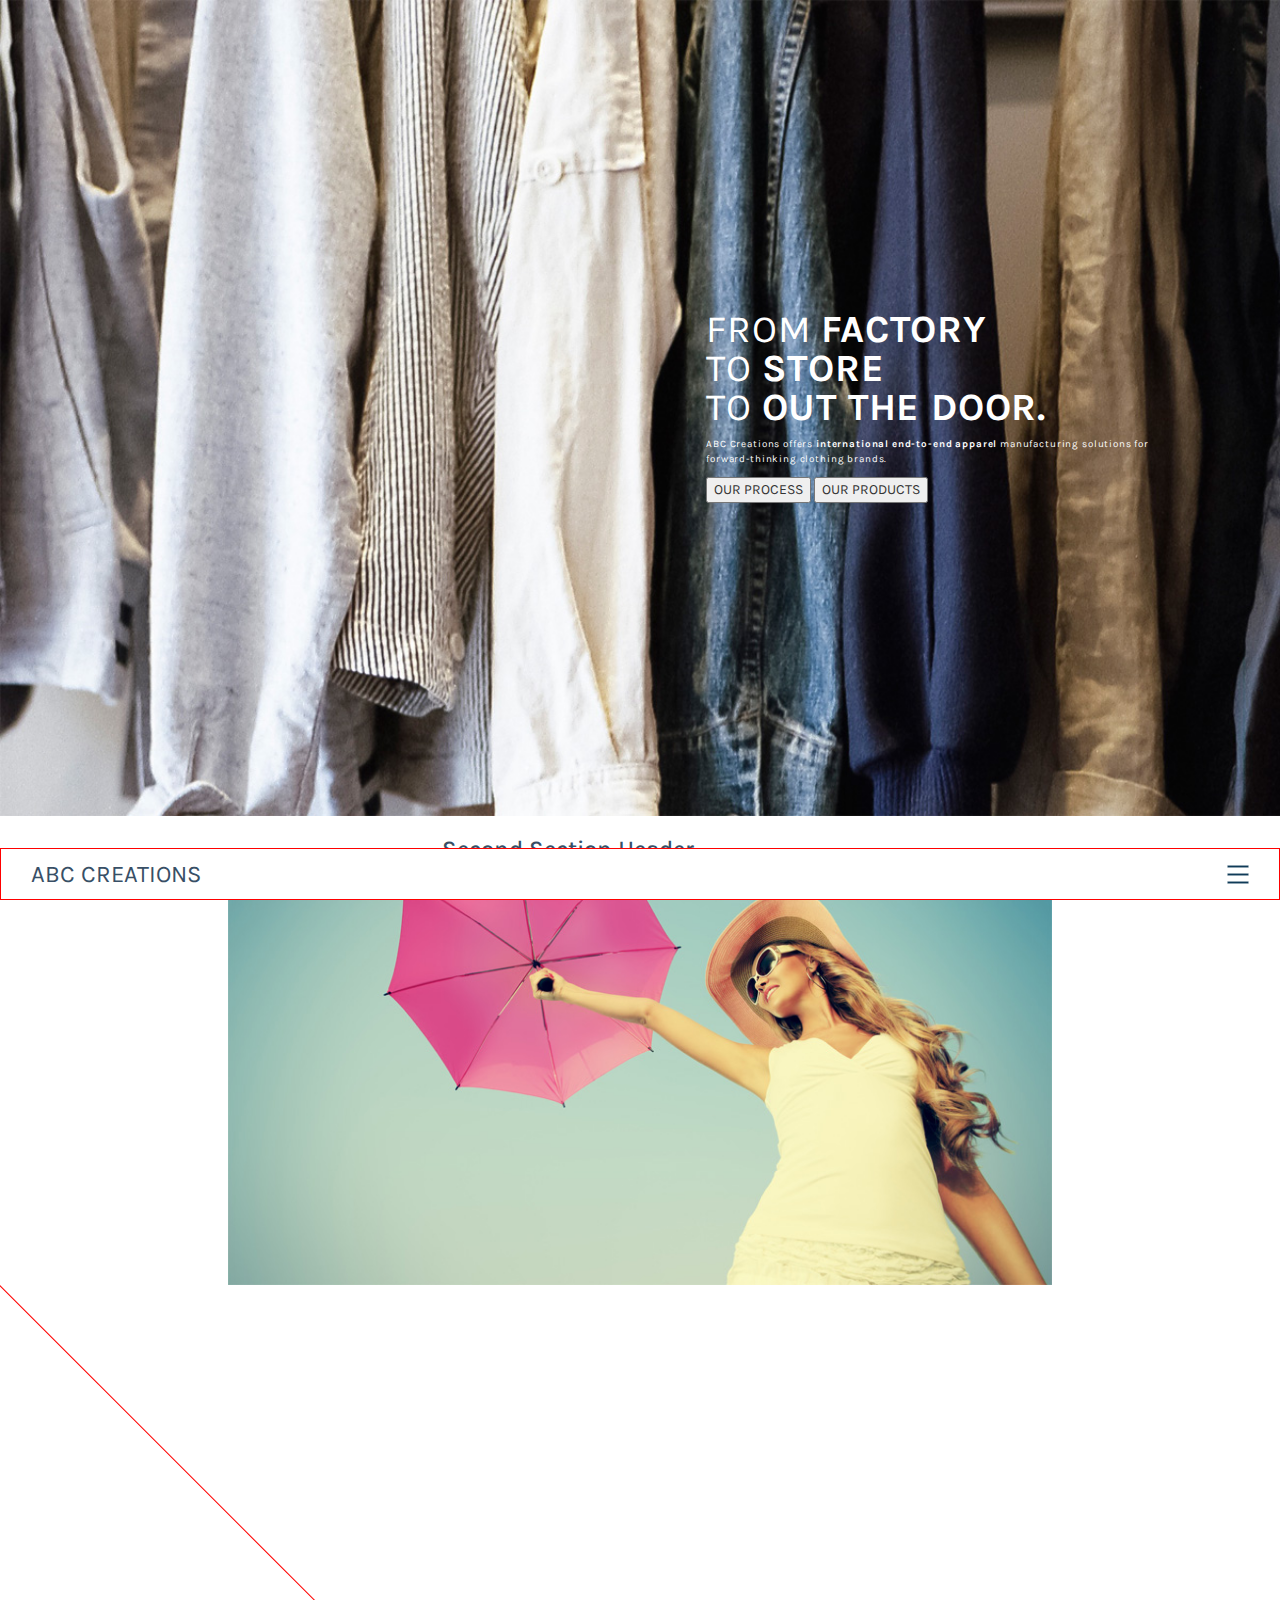
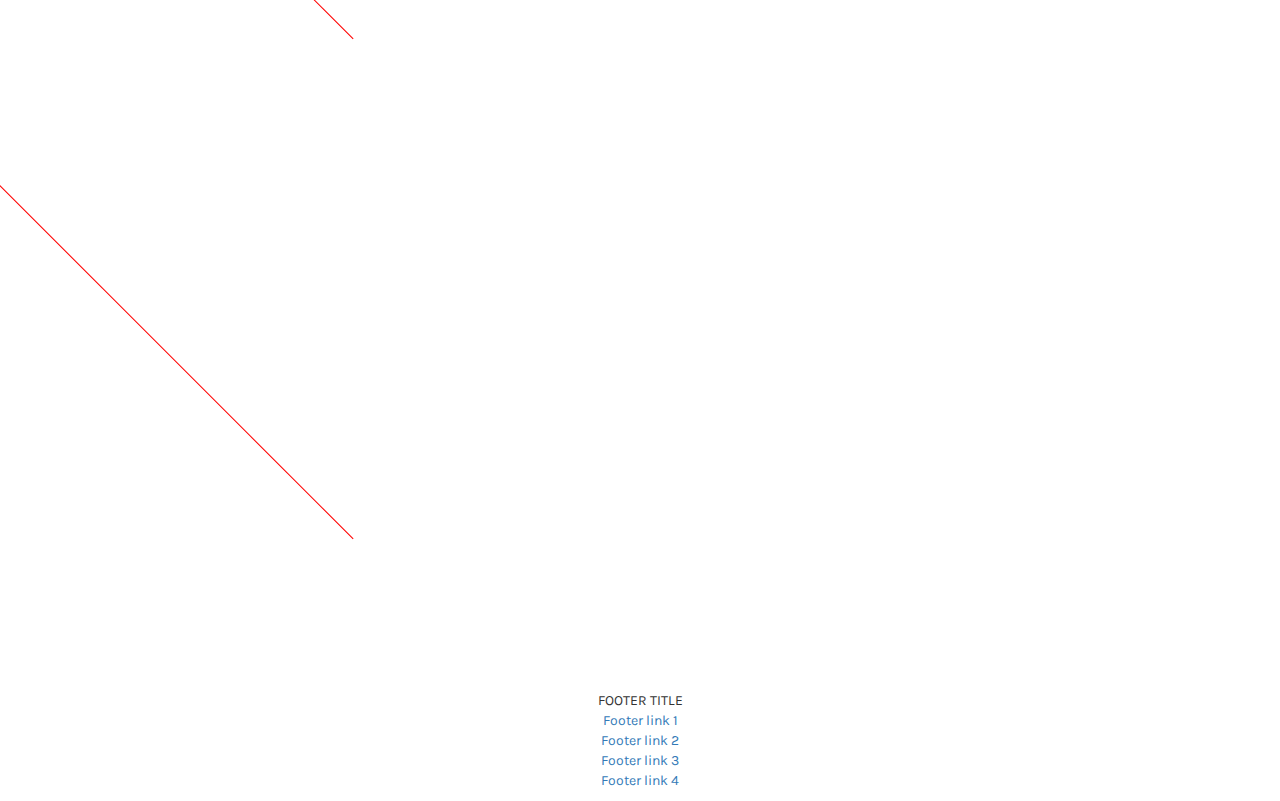
==== index.html @ 1b8055ee "add footer links" ====
<!DOCTYPE html>
<html lang="en">
<head>
  <meta charset="UTF-8">
  <title>ABC CREATIONS</title>
      <!-- Bootstrap -->
    <link href="css/bootstrap.min.css" rel="stylesheet">
    <link href="css/app.css" rel="stylesheet">
  </head>
  <body>


  <div class='container-fluid'>
    <div class='row'>
      <div class='col-sm-12 no-padding'>
        <img style='width: 100%; height: auto;' src="images/image1.jpg">
      </div>
      <div id ='textbox' class='col-sm-3 col-sm-offset-6'>
        <h1>FROM <span class='bold'>FACTORY</span></h1>
        <h1>TO <strong>STORE</strong></h1>
        <h1>TO <b>OUT THE DOOR.</b></h1>
        <p id='subhead'>ABC Creations offers <b>international end-to-end apparel</b>
          manufacturing solutions for forward-thinking clothing brands.</p>
        <button type='button'>OUR PROCESS</button>
        <button type='button'>OUR PRODUCTS</button>
      </div>
    </div>
      <div class='row'>
        <div class='col-sm-4 col-sm-offset-4'>
          <h2>Second Section Header</h2>
        </div>
      </div>
      <div class='row'>
        <div style='max-width: 100%;' class='col-sm-8 col-sm-offset-2'>
          <img style='max-width: 100%;' src="images/image2.jpg">
        </div>
      </div>
  </div>

  <div class='bottom_nav'>
    <div class='container-fluid'>
      <a class='navbar-brand nav logotype' href='#'>ABC CREATIONS</a>
      <ul class='nav navbar-nav' id='menu'>
        <li><img src='images/nav_icon.png'></li>
      </ul>
    </div>
  </div>


  <div class='line_box_background'>
  </div>

  <div class='line_box_background' style='display:inline-block;'>
  </div>

  <div class='container-fluid'>
    <div class='row'>
      <footer>
        <ul class='list-unstyled'>
          <lh>FOOTER TITLE</lh>
          <li><a href='#'>Footer link 1</a></li>
          <li><a href='#'>Footer link 2</a></li>
          <li><a href='#'>Footer link 3</a></li>
          <li><a href='#'>Footer link 4</a></li>
        </ul>
      </footer>
    </div>
  </div>

<!--   <div class='row' id='first_row'>
    <div class='col-lg-12'>
      <div id='gradient'>
        <div id='image_burn'>
          <div id='main_image'>
            <img src="images/image1.jpg">
          </div>
        </div>
      </div>
    </div>
  </div> -->



    <!-- <div id='headline_box'><h1>FROM</h1></div> -->


    <script src="https://ajax.googleapis.com/ajax/libs/jquery/1.12.4/jquery.min.js"></script>
    <script src="js/bootstrap.min.js"></script>
</body>
</html>
---- css/app.css ----
@import 'https://fonts.googleapis.com/css?family=Karla';

html {
  min-height: 100%;
}

body {
  min-height: 100%;
  font-family: Karla;
}

h1 {
  font-weight: normal;
  font-size: 2.75em;
  line-height: .5em;
  color: #fff;
  letter-spacing: .8px;
}

h2 {
  font-size: 1.7em;
  color: #384f66;
}

.logotype{
  font-size: 1.7em;
  color: #384f66;
}

p#subhead {
  color: #fff;
  font-size: .7em;
  line-height: 1.5em;
  letter-spacing: .85px;
  padding-top: 10px;
}

.bold {
  font-weight: bold;
}

.no-padding {
  padding-left: 0;
  padding-right: 0;
}

#textbox {
  position: absolute;
  top: 33.3%;
  left: 4%;
  z-index: 1;
  width: 40%;
}

.bottom_nav {
  width: 100%;
  z-index: 1;
  position: fixed;
  bottom: 0px;
  background-color: #fff;
  text-align: center;
  border: solid 1px;
  border-color: red;
}

.top_nav {
  width: 100%;
  z-index: 1;
  position: fixed;
  top: 0px;
  background-color: #fff;
  text-align: center;
}

#menu {
  padding: 15px 15px;
  float: right;
}

/*for diagonal lines:*/

.line_box_background {
  width:  500px;
  height:500px;
  position:relative;
}

.line_box_background:after{
  content:"";
  position:absolute;
  border-top:1px solid red;
  width:500px;
  transform: rotate(45deg);
  transform-origin: 0% 0%;
}

footer {
  text-align: center;
}

footer.li footer.lh {
  display:inline;
}


#image_burn {
  background: rgba(0,0,0,0.5);
  z-index: 2;
}

#gradient {
  display:inline-block;
  background: -webkit-linear-gradient(bottom, rgba(24,118,188,1) 40%, rgba(125,185,232,0) 100%);
  background: -moz-linear-gradient(bottom, rgba(24,118,188,1) 40%, rgba(125,185,232,0) 100%);
  background: -o-linear-gradient(bottom, rgba(24,118,188,1) 40%, rgba(125,185,232,0) 100%);
  background: -ms-linear-gradient(bottom, rgba(24,118,188,1) 40%, rgba(125,185,232,0) 100%);
  background: linear-gradient(to top, rgba(24,118,188,1) 40%, rgba(125,185,232,0) 100%);
  z-index: 1;
  height: auto;
}

.col-lg-12{
  width: 100%;
  height: 100%;
  background:url('../images/image1.jpg') center center no-repeat;
}

#main_image{
  width: 100%;
  height: auto;
  position: relative;
  display: block;
  z-index: -1;
}

#headline_box{
  z-index: 1;
}

/*#gradient {
  display:inline-block;

  position:relative;
  z-index:-1;
  display:block;
  height:auto; width:100%;
}*/
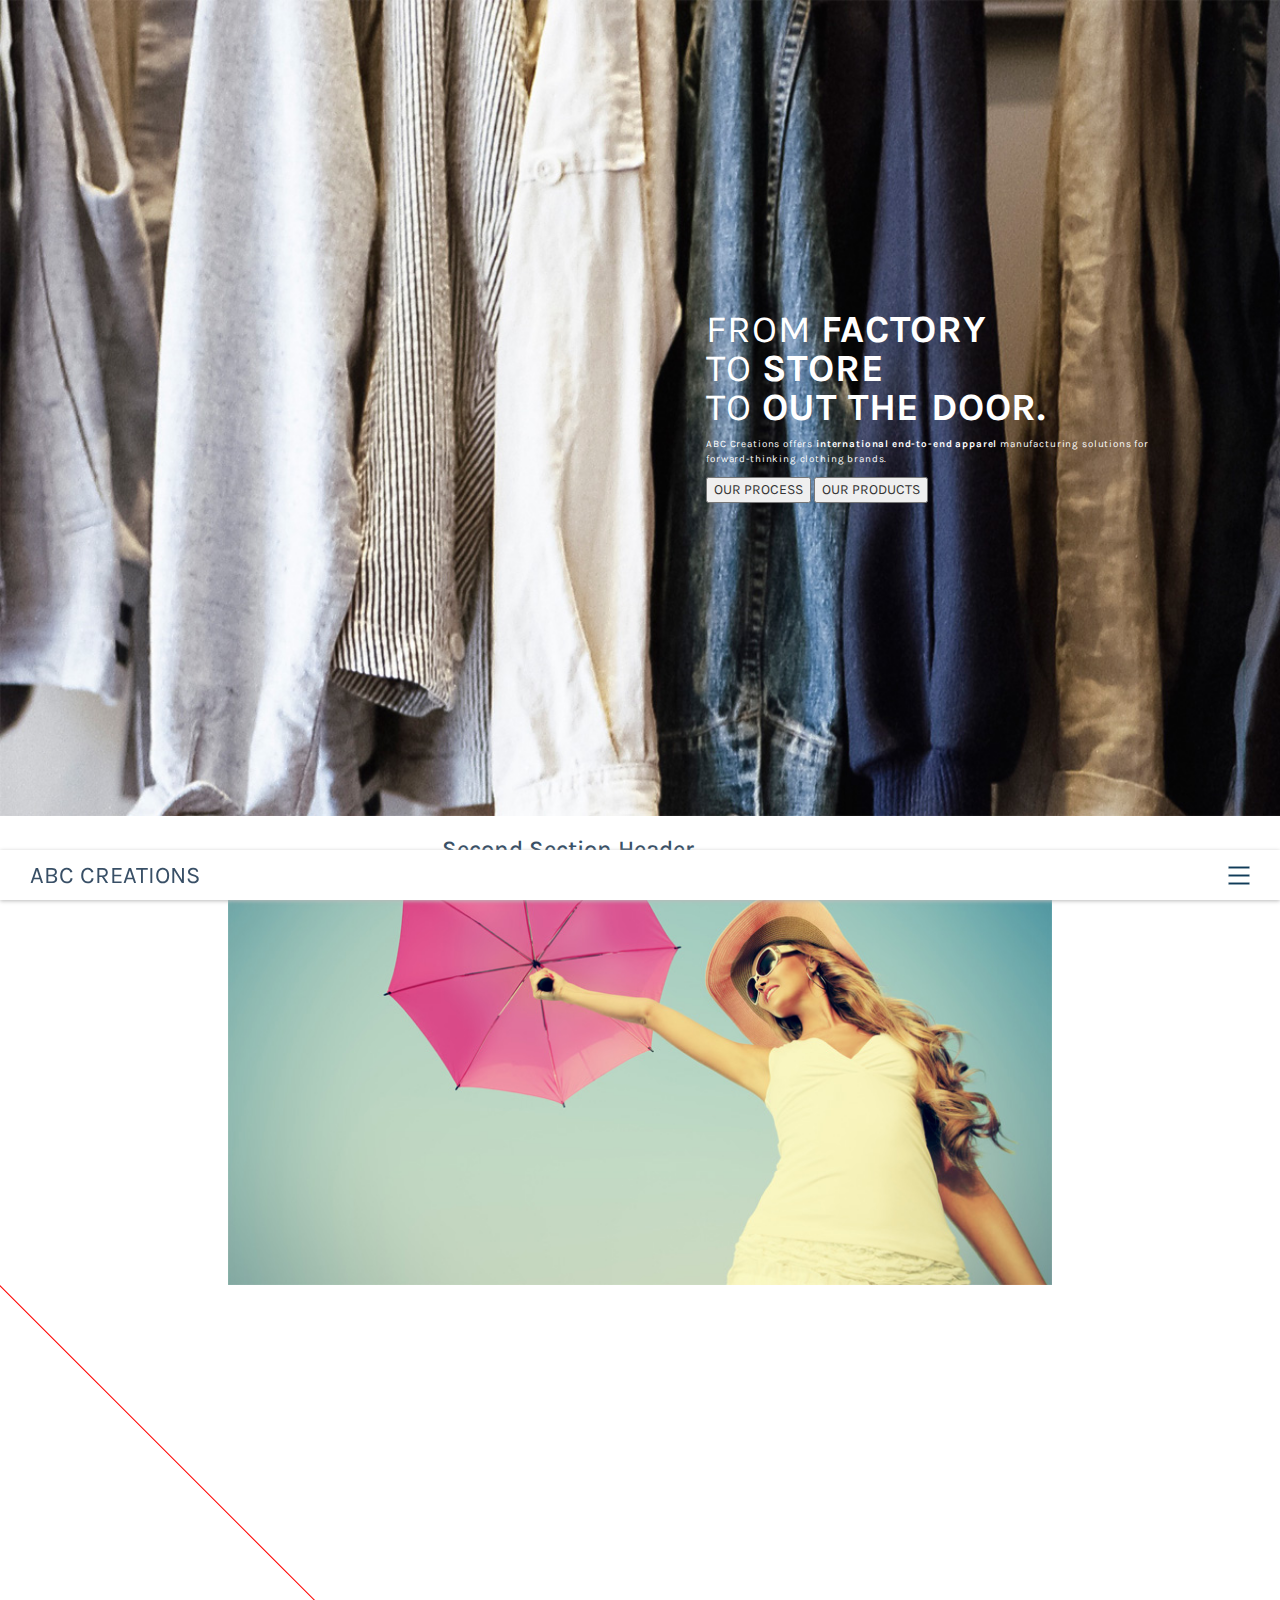
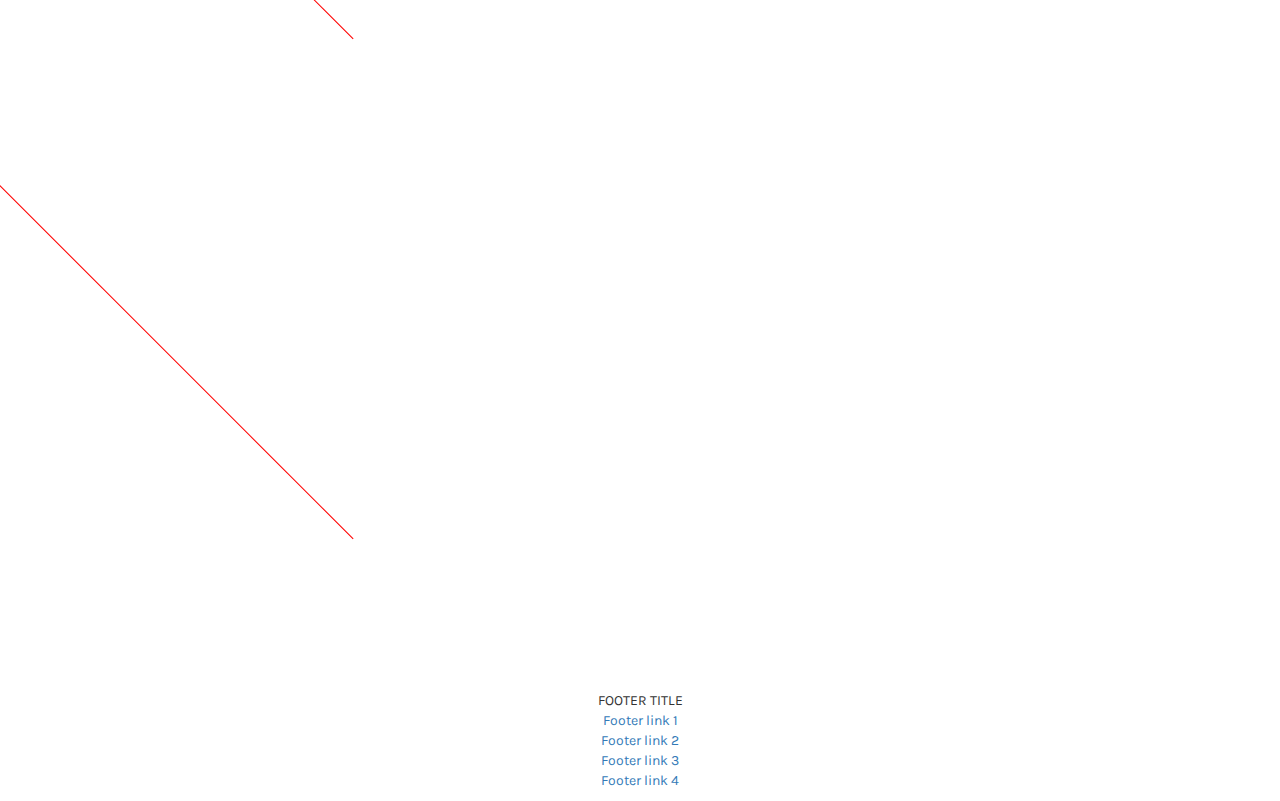
==== commit e4887924: "add dropshadow and positional behavior to nav bar" ====
--- a/index.html
+++ b/index.html
@@ -5,7 +5,7 @@
   <title>ABC CREATIONS</title>
       <!-- Bootstrap -->
     <link href="css/bootstrap.min.css" rel="stylesheet">
-    <link href="css/app.css" rel="stylesheet">
+    <link href="css/main.css" rel="stylesheet">
   </head>
   <body>
 
@@ -37,7 +37,7 @@
       </div>
   </div>
 
-  <div class='bottom_nav'>
+  <div id='nav_container' class='bottom_nav'>
     <div class='container-fluid'>
       <a class='navbar-brand nav logotype' href='#'>ABC CREATIONS</a>
       <ul class='nav navbar-nav' id='menu'>
@@ -86,5 +86,6 @@
 
     <script src="https://ajax.googleapis.com/ajax/libs/jquery/1.12.4/jquery.min.js"></script>
     <script src="js/bootstrap.min.js"></script>
+    <script src="js/main.js"></script>
 </body>
 </html>--- a/css/main.css
+++ b/css/main.css
@@ -0,0 +1,147 @@
+@import 'https://fonts.googleapis.com/css?family=Karla';
+
+html {
+  min-height: 100%;
+}
+
+body {
+  min-height: 100%;
+  font-family: Karla;
+}
+
+h1 {
+  font-weight: normal;
+  font-size: 2.75em;
+  line-height: .5em;
+  color: #fff;
+  letter-spacing: .8px;
+}
+
+h2 {
+  font-size: 1.7em;
+  color: #384f66;
+}
+
+.logotype{
+  font-size: 1.7em;
+  color: #384f66;
+}
+
+p#subhead {
+  color: #fff;
+  font-size: .7em;
+  line-height: 1.5em;
+  letter-spacing: .85px;
+  padding-top: 10px;
+}
+
+.bold {
+  font-weight: bold;
+}
+
+.no-padding {
+  padding-left: 0;
+  padding-right: 0;
+}
+
+#textbox {
+  position: absolute;
+  top: 33.3%;
+  left: 4%;
+  z-index: 1;
+  width: 40%;
+}
+
+.bottom_nav {
+  width: 100%;
+  z-index: 1;
+  position: fixed;
+  bottom: 0px;
+  background-color: #fff;
+  text-align: center;
+  box-shadow: 0px 1px 4px #BBBBBB;
+}
+
+.top_nav {
+  width: 100%;
+  z-index: 1;
+  position: fixed;
+  top: 0px;
+  background-color: #fff;
+  text-align: center;
+  box-shadow: 0px 1px 4px #BBBBBB;
+}
+
+#menu {
+  padding: 15px 15px;
+  float: right;
+}
+
+/*for diagonal lines:*/
+
+.line_box_background {
+  width:  500px;
+  height:500px;
+  position:relative;
+}
+
+.line_box_background:after{
+  content:"";
+  position:absolute;
+  border-top:1px solid red;
+  width:500px;
+  transform: rotate(45deg);
+  transform-origin: 0% 0%;
+}
+
+footer {
+  text-align: center;
+}
+
+footer.li footer.lh {
+  display:inline;
+}
+
+
+#image_burn {
+  background: rgba(0,0,0,0.5);
+  z-index: 2;
+}
+
+#gradient {
+  display:inline-block;
+  background: -webkit-linear-gradient(bottom, rgba(24,118,188,1) 40%, rgba(125,185,232,0) 100%);
+  background: -moz-linear-gradient(bottom, rgba(24,118,188,1) 40%, rgba(125,185,232,0) 100%);
+  background: -o-linear-gradient(bottom, rgba(24,118,188,1) 40%, rgba(125,185,232,0) 100%);
+  background: -ms-linear-gradient(bottom, rgba(24,118,188,1) 40%, rgba(125,185,232,0) 100%);
+  background: linear-gradient(to top, rgba(24,118,188,1) 40%, rgba(125,185,232,0) 100%);
+  z-index: 1;
+  height: auto;
+}
+
+.col-lg-12{
+  width: 100%;
+  height: 100%;
+  background:url('../images/image1.jpg') center center no-repeat;
+}
+
+#main_image{
+  width: 100%;
+  height: auto;
+  position: relative;
+  display: block;
+  z-index: -1;
+}
+
+#headline_box{
+  z-index: 1;
+}
+
+/*#gradient {
+  display:inline-block;
+
+  position:relative;
+  z-index:-1;
+  display:block;
+  height:auto; width:100%;
+}*/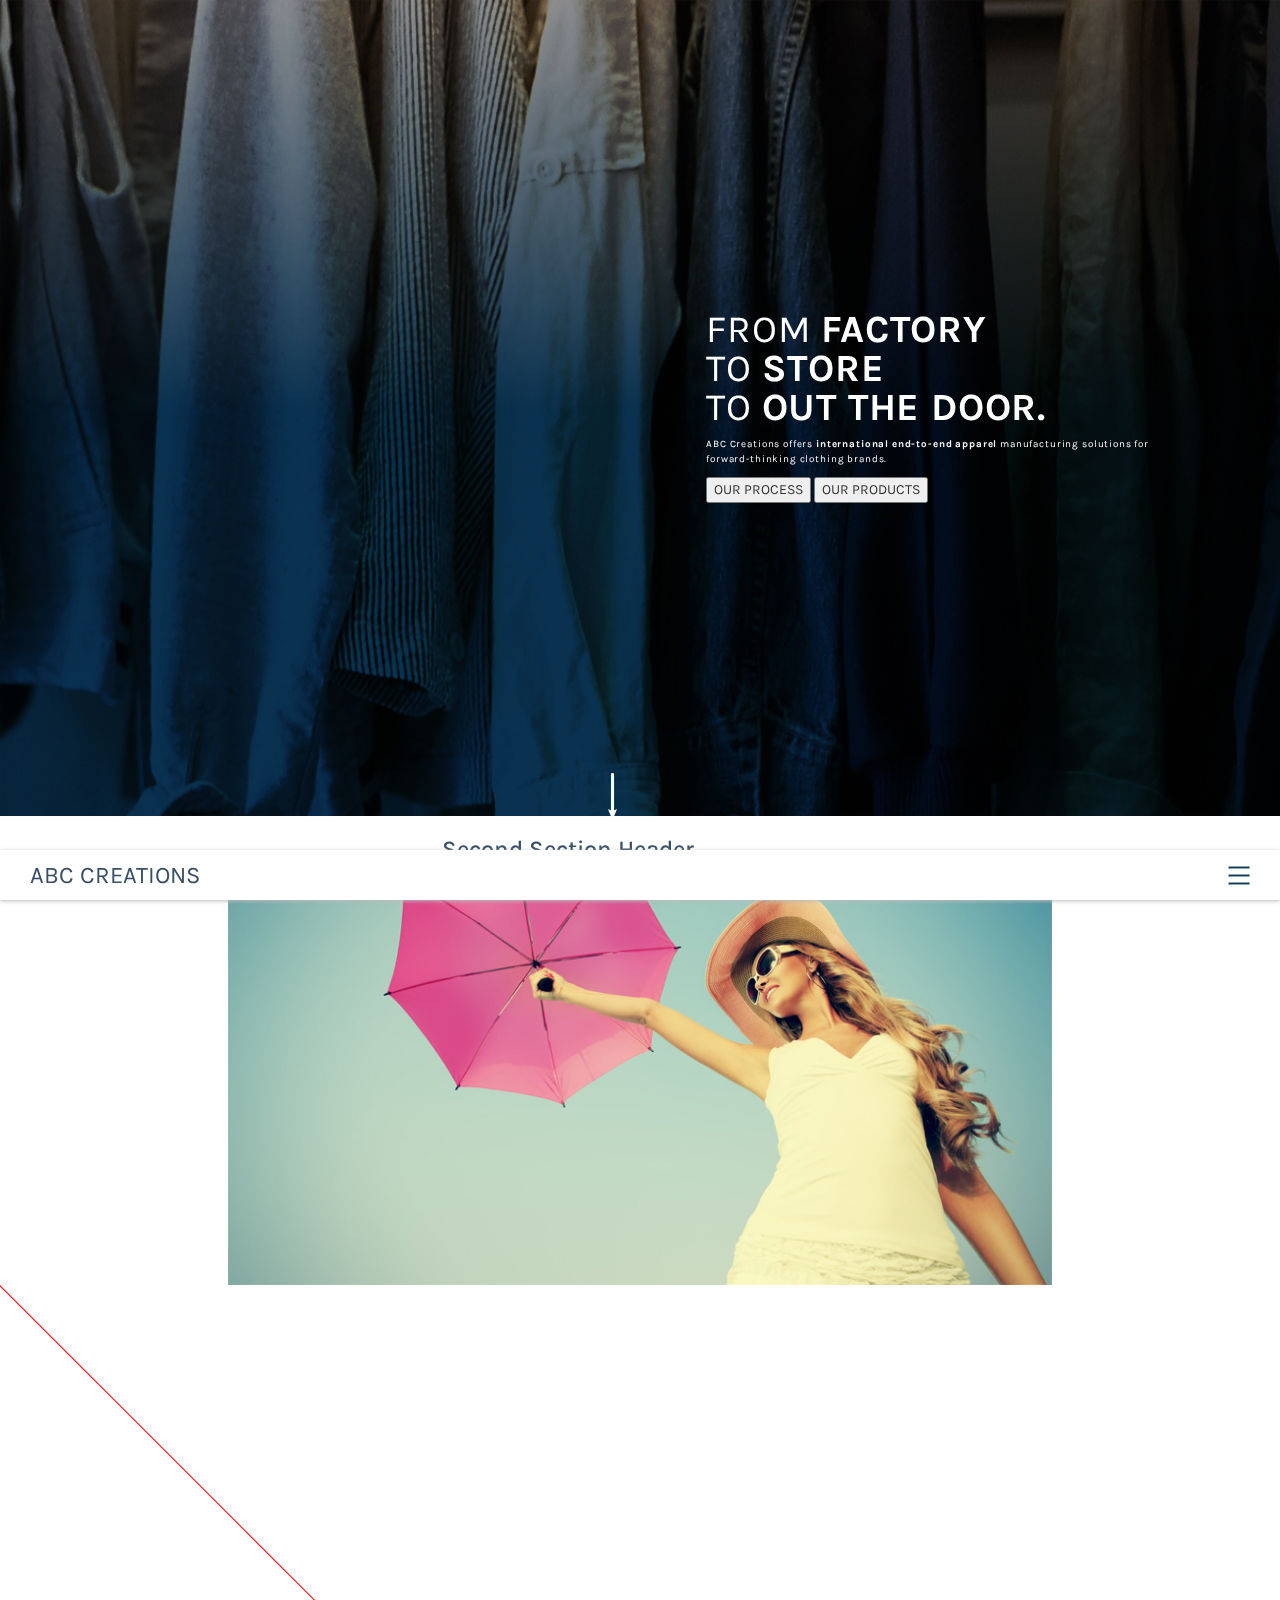
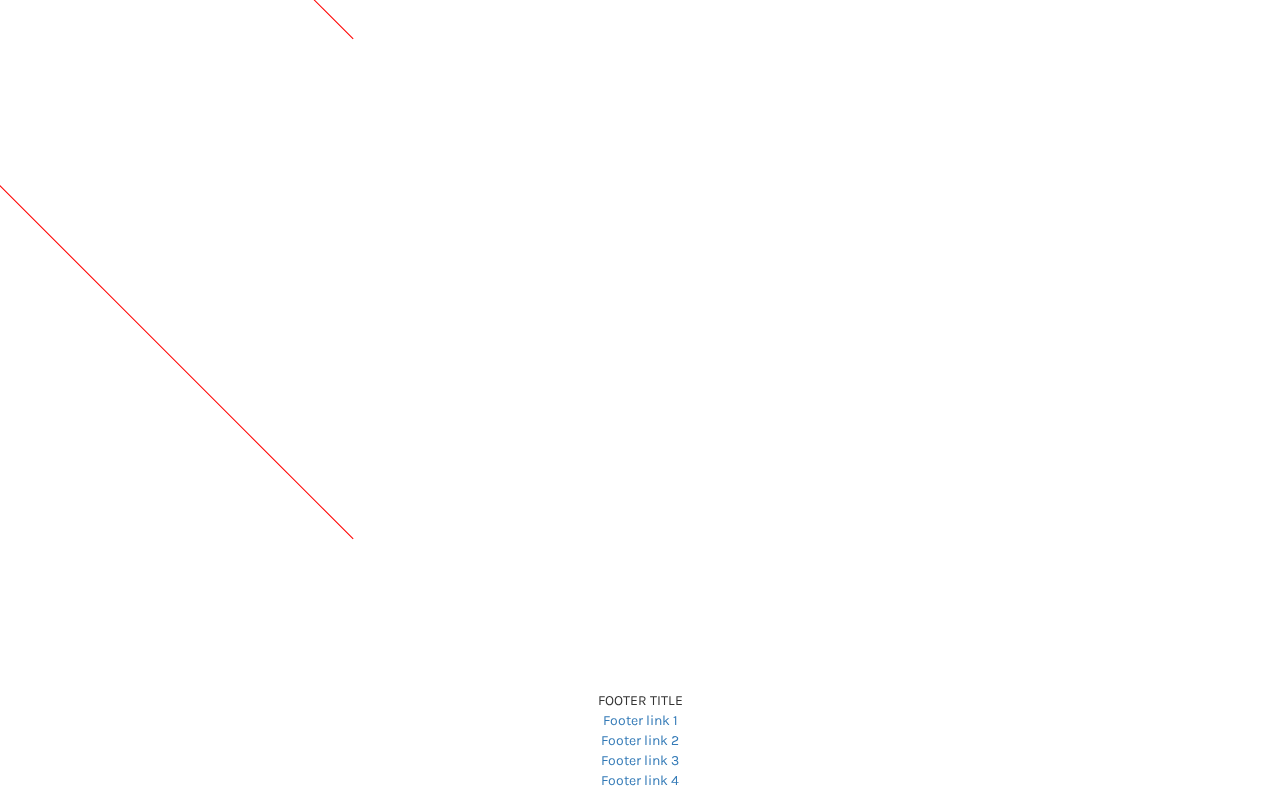
==== commit 8b647d17: "gradient effect on background image" ====
--- a/index.html
+++ b/index.html
@@ -13,6 +13,9 @@
   <div class='container-fluid'>
     <div class='row'>
       <div class='col-sm-12 no-padding'>
+        <div id='gradient'></div>
+        <div style='position: absolute; width: 100%; height: 100%; background-color: black; opacity: .3;'></div>
+        <div style='position: absolute; width: 100%; height: 100%; background-color: black; opacity: .4; mix-blend-mode: overlay'></div>
         <img style='width: 100%; height: auto;' src="images/image1.jpg">
       </div>
       <div id ='textbox' class='col-sm-3 col-sm-offset-6'>
@@ -23,6 +26,9 @@
           manufacturing solutions for forward-thinking clothing brands.</p>
         <button type='button'>OUR PROCESS</button>
         <button type='button'>OUR PRODUCTS</button>
+      </div>
+      <div id ='down_arrow' class='col-sm-1 col-sm-offset-5' style='z-index: 2; position: fixed; left: 60px; bottom:80px;'>
+        <img src='images/arrow.png'>
       </div>
     </div>
       <div class='row'>
@@ -67,23 +73,6 @@
     </div>
   </div>
 
-<!--   <div class='row' id='first_row'>
-    <div class='col-lg-12'>
-      <div id='gradient'>
-        <div id='image_burn'>
-          <div id='main_image'>
-            <img src="images/image1.jpg">
-          </div>
-        </div>
-      </div>
-    </div>
-  </div> -->
-
-
-
-    <!-- <div id='headline_box'><h1>FROM</h1></div> -->
-
-
     <script src="https://ajax.googleapis.com/ajax/libs/jquery/1.12.4/jquery.min.js"></script>
     <script src="js/bootstrap.min.js"></script>
     <script src="js/main.js"></script>
--- a/css/main.css
+++ b/css/main.css
@@ -48,7 +48,7 @@
   position: absolute;
   top: 33.3%;
   left: 4%;
-  z-index: 1;
+  z-index: 2;
   width: 40%;
 }
 
@@ -103,39 +103,20 @@
 }
 
 
-#image_burn {
-  background: rgba(0,0,0,0.5);
-  z-index: 2;
+#gradient {
+  display:inline-block;
+/*  background-image: -webkit-linear-gradient(bottom, rgba(24,118,188,1) 40%, rgba(125,185,232,0) 100%);
+  background-image: -moz-linear-gradient(bottom, rgba(24,118,188,1) 40%, rgba(125,185,232,0) 100%);
+  background-image: -o-linear-gradient(bottom, rgba(24,118,188,1) 40%, rgba(125,185,232,0) 100%);
+  background-image: -ms-linear-gradient(bottom, rgba(24,118,188,1) 40%, rgba(125,185,232,0) 100%);*/
+  background-image: linear-gradient(to top, #11598e 50%, #fff);
+  position: absolute; width: 100%; height: 100%;
+  z-index: 1;
+  mix-blend-mode: multiply;
+  opacity: 1;
 }
 
-#gradient {
-  display:inline-block;
-  background: -webkit-linear-gradient(bottom, rgba(24,118,188,1) 40%, rgba(125,185,232,0) 100%);
-  background: -moz-linear-gradient(bottom, rgba(24,118,188,1) 40%, rgba(125,185,232,0) 100%);
-  background: -o-linear-gradient(bottom, rgba(24,118,188,1) 40%, rgba(125,185,232,0) 100%);
-  background: -ms-linear-gradient(bottom, rgba(24,118,188,1) 40%, rgba(125,185,232,0) 100%);
-  background: linear-gradient(to top, rgba(24,118,188,1) 40%, rgba(125,185,232,0) 100%);
-  z-index: 1;
-  height: auto;
-}
 
-.col-lg-12{
-  width: 100%;
-  height: 100%;
-  background:url('../images/image1.jpg') center center no-repeat;
-}
-
-#main_image{
-  width: 100%;
-  height: auto;
-  position: relative;
-  display: block;
-  z-index: -1;
-}
-
-#headline_box{
-  z-index: 1;
-}
 
 /*#gradient {
   display:inline-block;
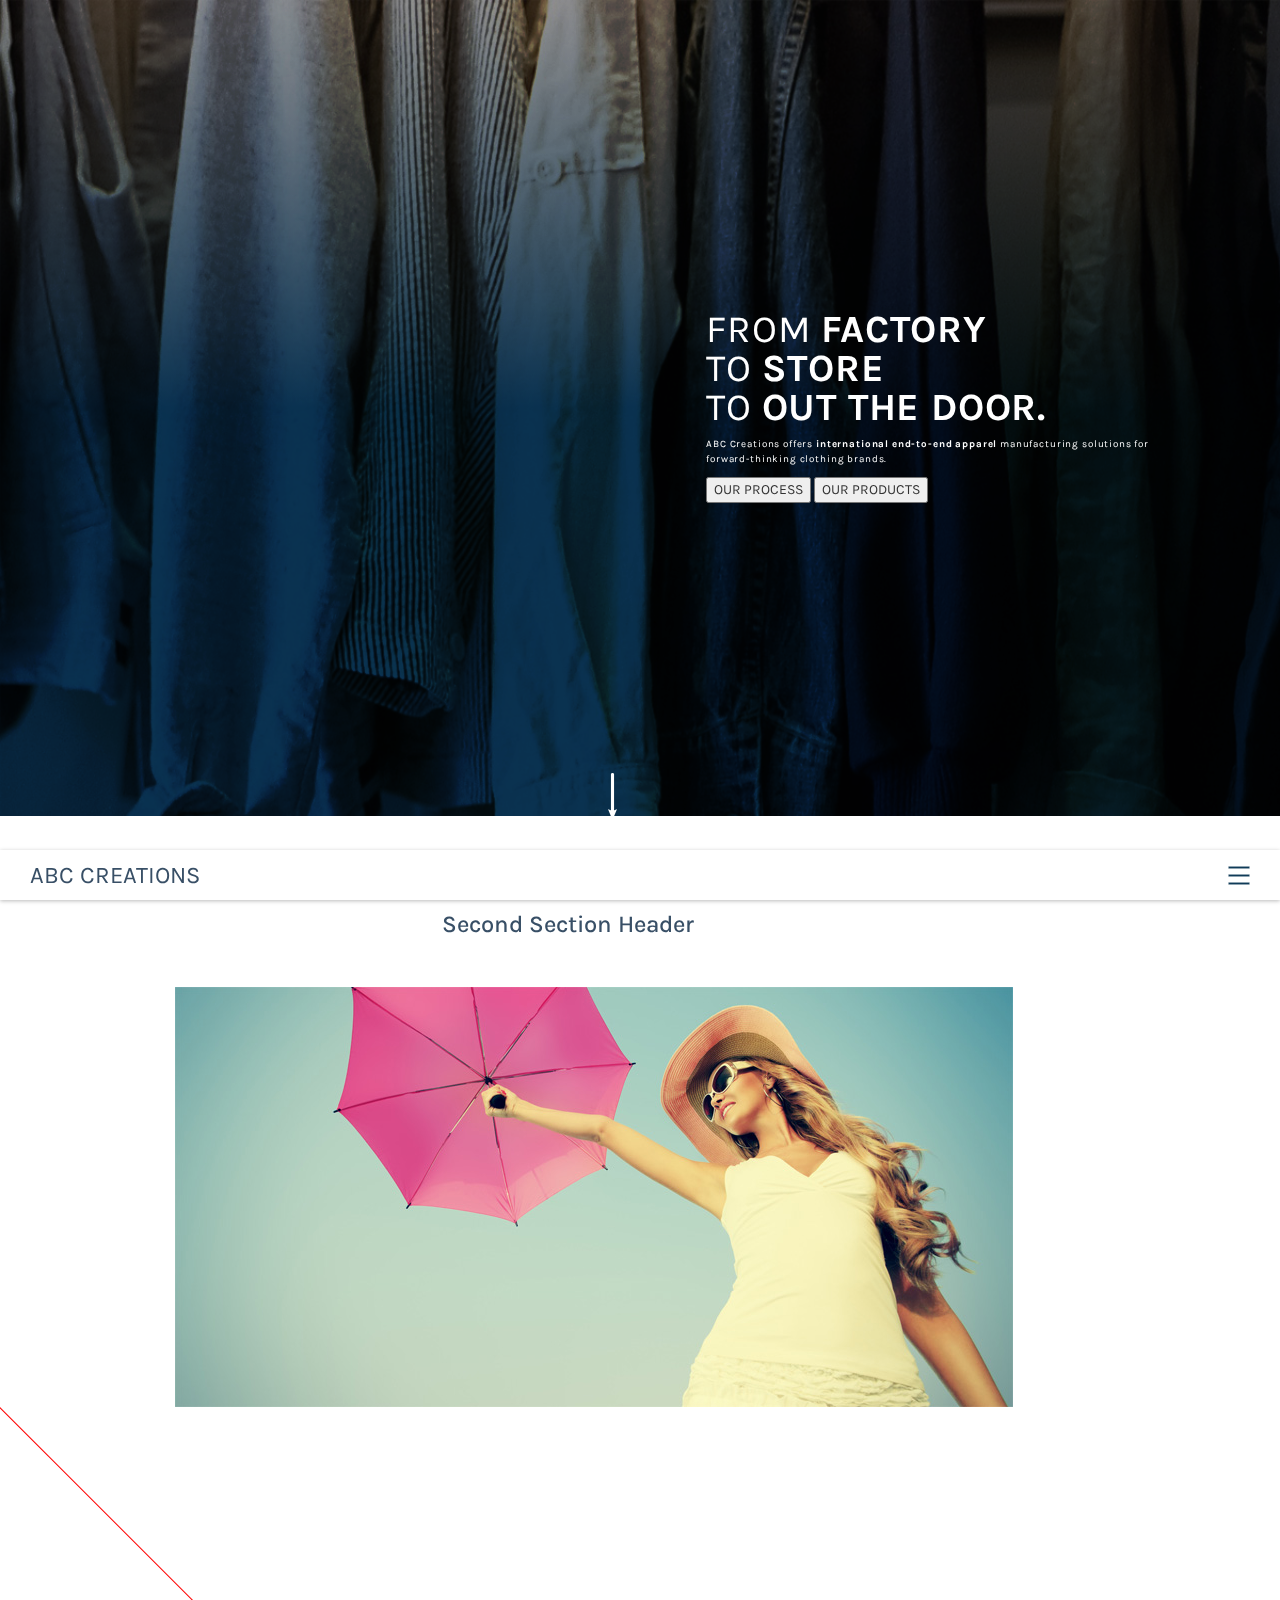
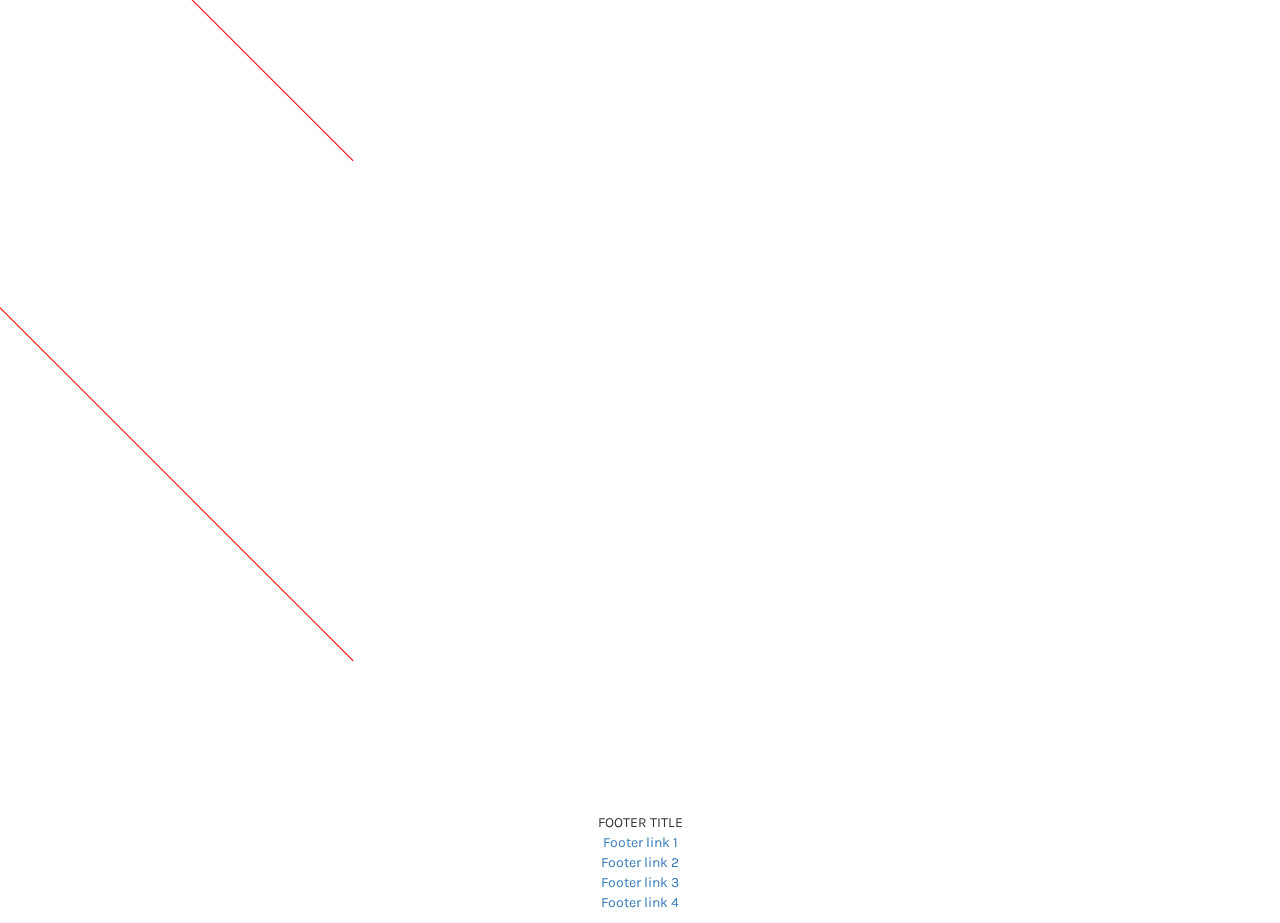
==== commit 84bf9765: "add arrow click scroll and fixed positions for second section heading and picture" ====
--- a/index.html
+++ b/index.html
@@ -31,14 +31,14 @@
         <img src='images/arrow.png'>
       </div>
     </div>
-      <div class='row'>
+      <div id='second_section' class='row'>
+      </div>
+      <div id='' class='row'>
         <div class='col-sm-4 col-sm-offset-4'>
-          <h2>Second Section Header</h2>
+          <h2 style='margin-top: 95px;' id='second_header'>Second Section Header</h2>
         </div>
-      </div>
-      <div class='row'>
-        <div style='max-width: 100%;' class='col-sm-8 col-sm-offset-2'>
-          <img style='max-width: 100%;' src="images/image2.jpg">
+        <div style='max-width: 100%; float: none;' class='col-sm-9 col-sm-offset-2 center-block'>
+          <img style='margin-top: 40px; max-width: 100%;' src="images/image2.jpg">
         </div>
       </div>
   </div>
--- a/css/main.css
+++ b/css/main.css
@@ -7,6 +7,19 @@
 body {
   min-height: 100%;
   font-family: Karla;
+}
+
+#gradient {
+  display:inline-block;
+/*  background-image: -webkit-linear-gradient(bottom, rgba(24,118,188,1) 40%, rgba(125,185,232,0) 100%);
+  background-image: -moz-linear-gradient(bottom, rgba(24,118,188,1) 40%, rgba(125,185,232,0) 100%);
+  background-image: -o-linear-gradient(bottom, rgba(24,118,188,1) 40%, rgba(125,185,232,0) 100%);
+  background-image: -ms-linear-gradient(bottom, rgba(24,118,188,1) 40%, rgba(125,185,232,0) 100%);*/
+  background-image: linear-gradient(to top, #11598e 50%, #fff);
+  position: absolute; width: 100%; height: 100%;
+  z-index: 1;
+  mix-blend-mode: multiply;
+  opacity: 1;
 }
 
 h1 {
@@ -77,6 +90,11 @@
   float: right;
 }
 
+#second_header {
+  position: static;
+  top: 500px;
+}
+
 /*for diagonal lines:*/
 
 .line_box_background {
@@ -101,28 +119,3 @@
 footer.li footer.lh {
   display:inline;
 }
-
-
-#gradient {
-  display:inline-block;
-/*  background-image: -webkit-linear-gradient(bottom, rgba(24,118,188,1) 40%, rgba(125,185,232,0) 100%);
-  background-image: -moz-linear-gradient(bottom, rgba(24,118,188,1) 40%, rgba(125,185,232,0) 100%);
-  background-image: -o-linear-gradient(bottom, rgba(24,118,188,1) 40%, rgba(125,185,232,0) 100%);
-  background-image: -ms-linear-gradient(bottom, rgba(24,118,188,1) 40%, rgba(125,185,232,0) 100%);*/
-  background-image: linear-gradient(to top, #11598e 50%, #fff);
-  position: absolute; width: 100%; height: 100%;
-  z-index: 1;
-  mix-blend-mode: multiply;
-  opacity: 1;
-}
-
-
-
-/*#gradient {
-  display:inline-block;
-
-  position:relative;
-  z-index:-1;
-  display:block;
-  height:auto; width:100%;
-}*/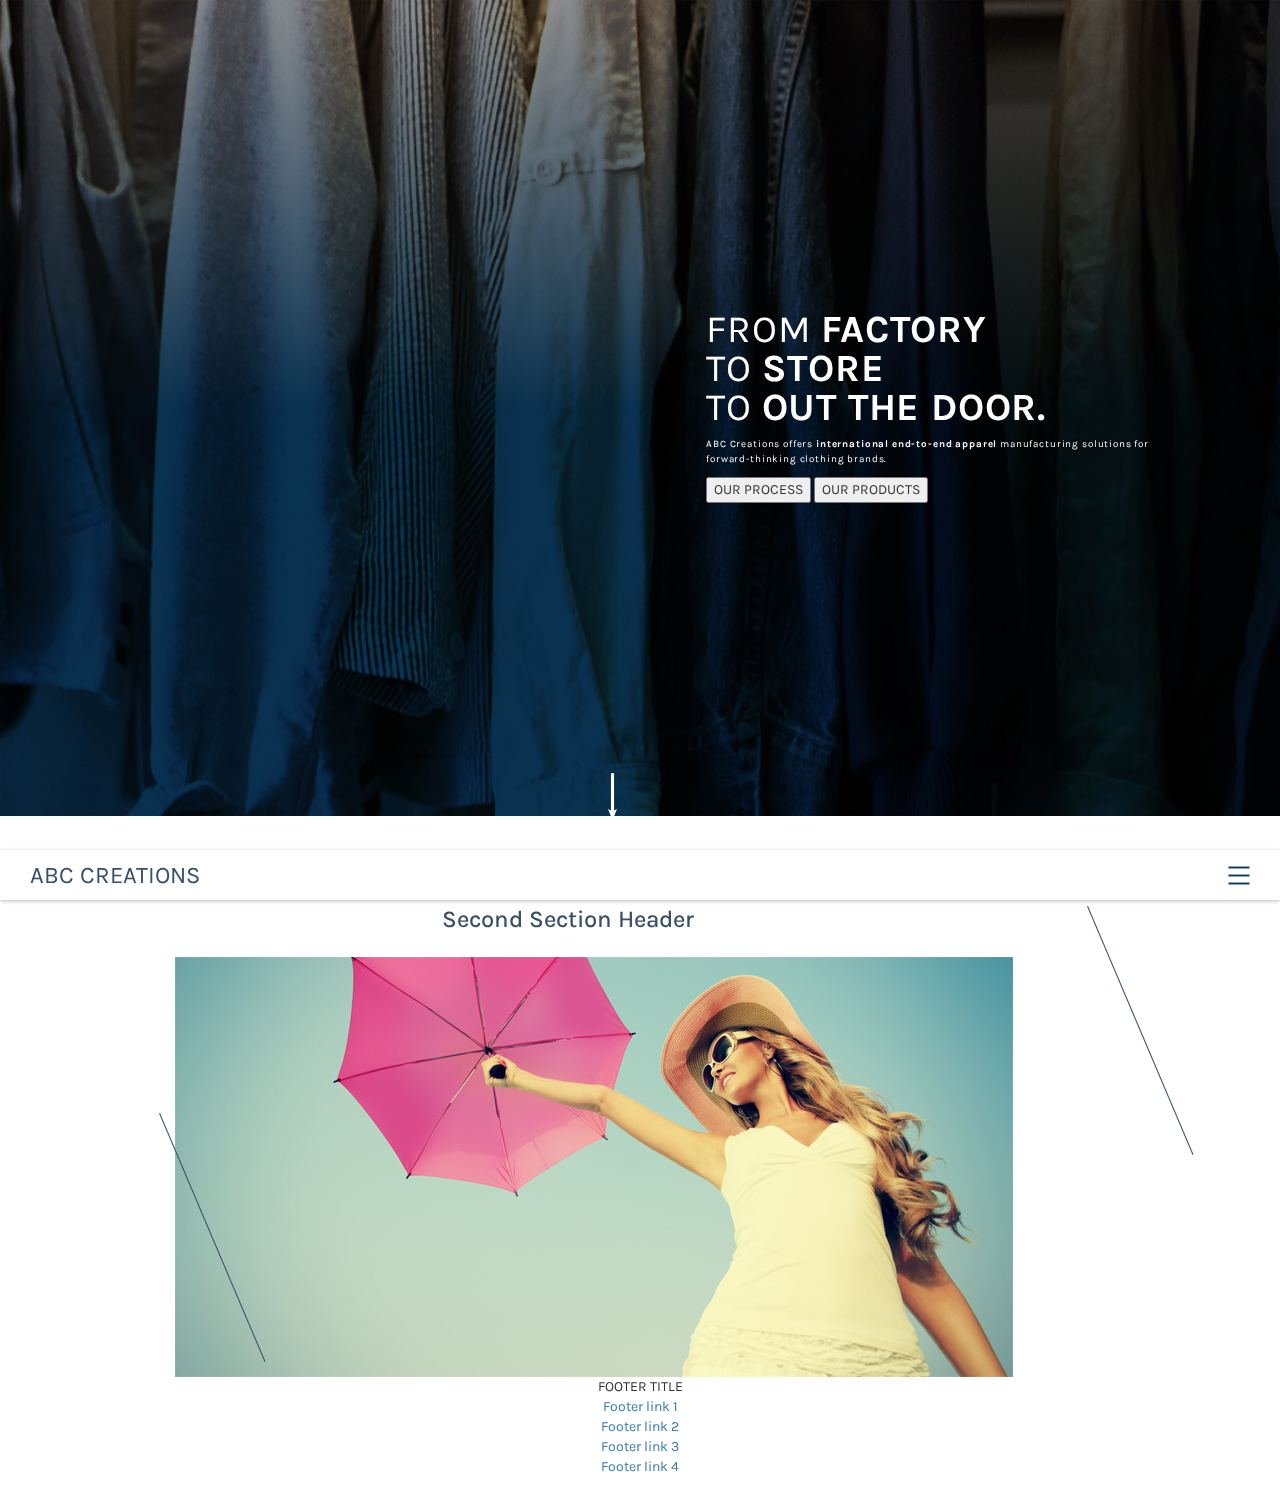
==== commit 7c70735a: "overlapping line in place at 1200px" ====
--- a/index.html
+++ b/index.html
@@ -33,12 +33,16 @@
     </div>
       <div id='second_section' class='row'>
       </div>
-      <div id='' class='row'>
+      <div class='row'>
         <div class='col-sm-4 col-sm-offset-4'>
-          <h2 style='margin-top: 95px;' id='second_header'>Second Section Header</h2>
+          <h2 style='margin-top: 90px;' id='second_header'>Second Section Header</h2>
         </div>
         <div style='max-width: 100%; float: none;' class='col-sm-9 col-sm-offset-2 center-block'>
-          <img style='margin-top: 40px; max-width: 100%;' src="images/image2.jpg">
+          <div id='line1' class='line_box_background'>
+          </div>
+          <img style='margin-top: 15px; max-width: 100%; position: relative;' src="images/image2.jpg">
+          <div id='line2' class='line_box_background' style='z-index: 2;'>
+          </div>
         </div>
       </div>
   </div>
@@ -50,13 +54,6 @@
         <li><img src='images/nav_icon.png'></li>
       </ul>
     </div>
-  </div>
-
-
-  <div class='line_box_background'>
-  </div>
-
-  <div class='line_box_background' style='display:inline-block;'>
   </div>
 
   <div class='container-fluid'>
--- a/css/main.css
+++ b/css/main.css
@@ -98,19 +98,35 @@
 /*for diagonal lines:*/
 
 .line_box_background {
-  width:  500px;
-  height:500px;
+  width:  320px;
+  height:320px;
   position:relative;
 }
 
 .line_box_background:after{
   content:"";
   position:absolute;
-  border-top:1px solid red;
-  width:500px;
-  transform: rotate(45deg);
+  border-top:1.5px solid #384f66;
+  width:270px;
+  transform: rotate(67deg);
   transform-origin: 0% 0%;
 }
+
+#line1 {
+  position: absolute;
+  right: -30%;
+  top: 16%;
+  z-index: 2;
+}
+
+#line2 {
+  position: absolute;
+  left: 0%;
+  top: 53%;
+  z-index: 2;
+}
+
+/*footer*/
 
 footer {
   text-align: center;
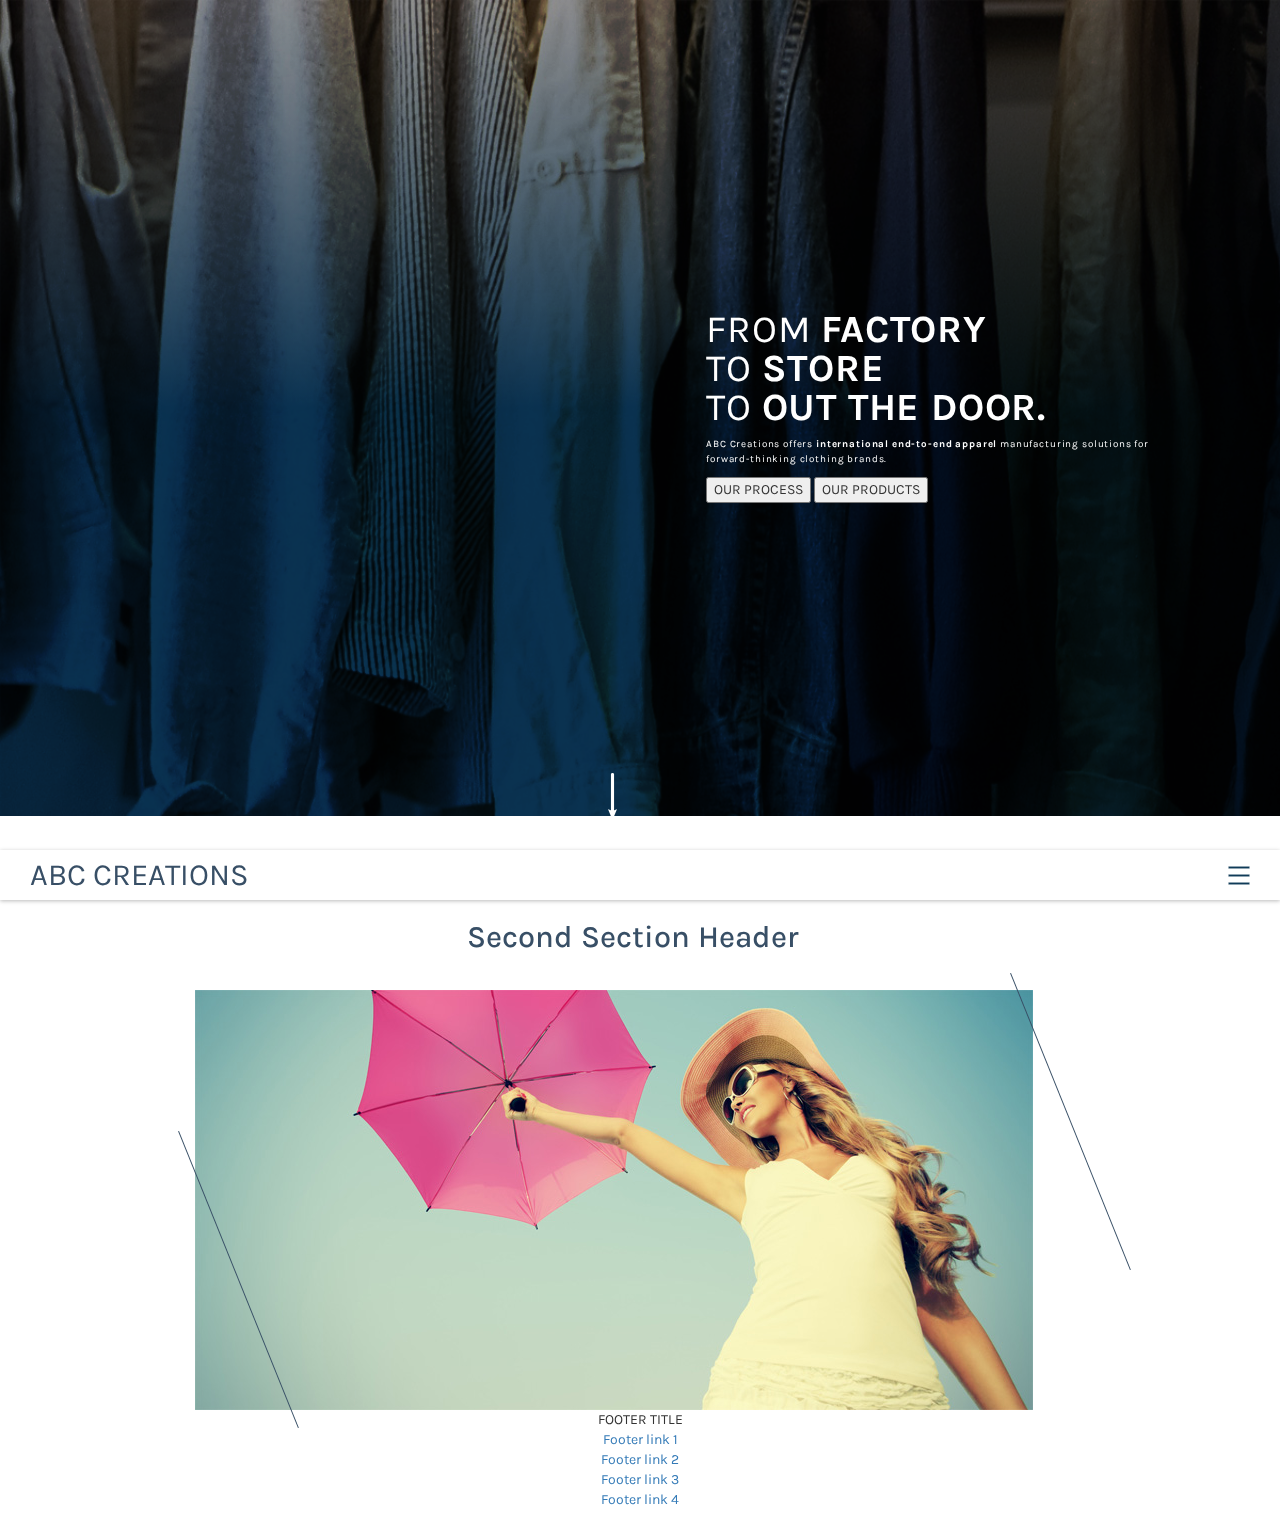
==== commit 8c7ad998: "corrected position on overlaping lines" ====
--- a/index.html
+++ b/index.html
@@ -35,12 +35,12 @@
       </div>
       <div class='row'>
         <div class='col-sm-4 col-sm-offset-4'>
-          <h2 style='margin-top: 90px;' id='second_header'>Second Section Header</h2>
+          <h2 style='margin-top: 105px; margin-left: 25px;' id='second_header'>Second Section Header</h2>
         </div>
         <div style='max-width: 100%; float: none;' class='col-sm-9 col-sm-offset-2 center-block'>
           <div id='line1' class='line_box_background'>
           </div>
-          <img style='margin-top: 15px; max-width: 100%; position: relative;' src="images/image2.jpg">
+          <img style='margin-top: 25px; margin-left: 20px; max-width: 100%; position: relative;' src="images/image2.jpg">
           <div id='line2' class='line_box_background' style='z-index: 2;'>
           </div>
         </div>
--- a/css/main.css
+++ b/css/main.css
@@ -31,12 +31,12 @@
 }
 
 h2 {
-  font-size: 1.7em;
+  font-size: 2.2em;
   color: #384f66;
 }
 
 .logotype{
-  font-size: 1.7em;
+  font-size: 2.2em;
   color: #384f66;
 }
 
@@ -106,22 +106,22 @@
 .line_box_background:after{
   content:"";
   position:absolute;
-  border-top:1.5px solid #384f66;
-  width:270px;
-  transform: rotate(67deg);
+  border-top: 1.5px solid #384f66;
+  width:320px;
+  transform: rotate(68deg);
   transform-origin: 0% 0%;
 }
 
 #line1 {
   position: absolute;
-  right: -30%;
-  top: 16%;
+  right: -22%;
+  top: 26.50%;
   z-index: 2;
 }
 
 #line2 {
   position: absolute;
-  left: 0%;
+  left: 2%;
   top: 53%;
   z-index: 2;
 }
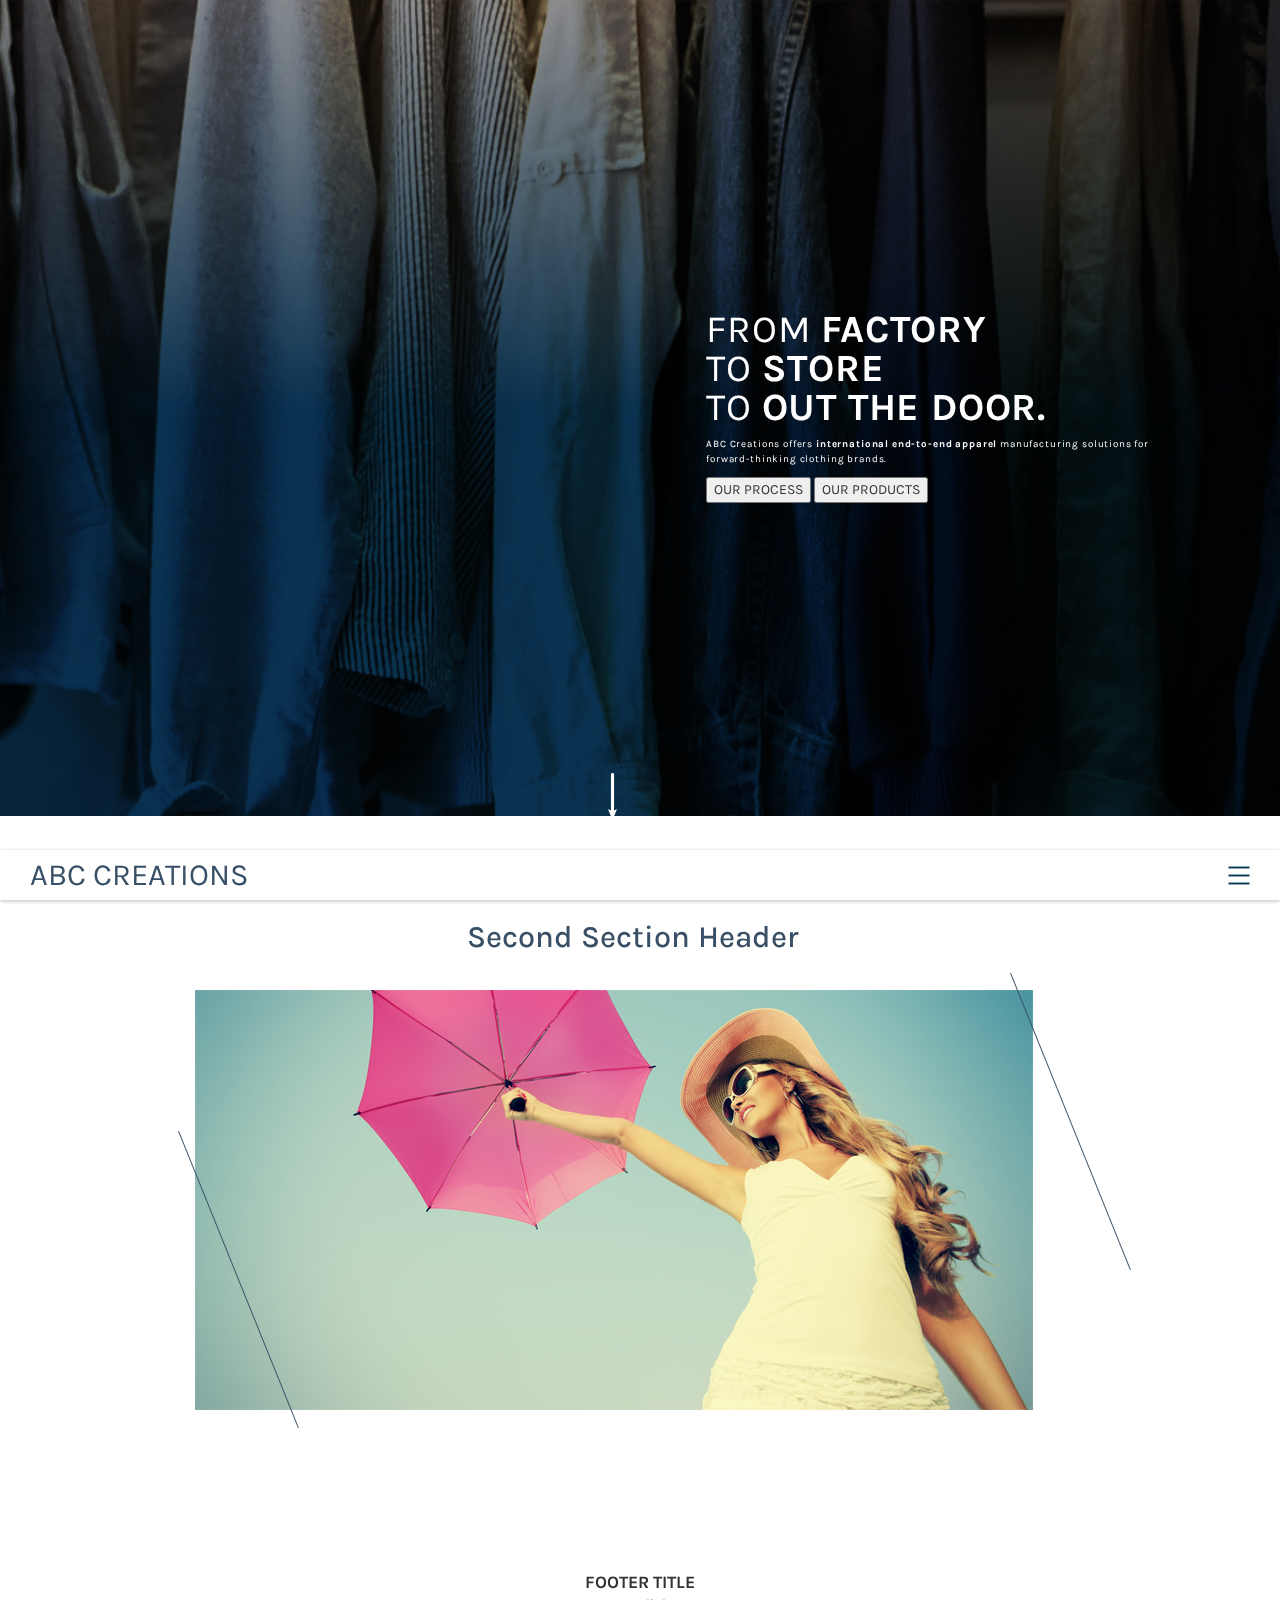
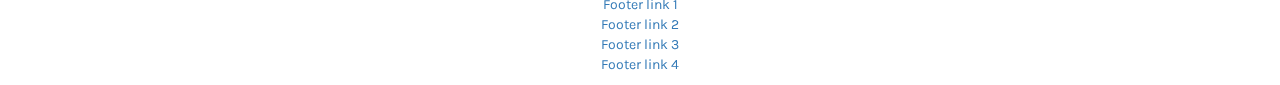
==== commit 5e9dcd6a: "fix footer type and position" ====
--- a/index.html
+++ b/index.html
@@ -60,7 +60,7 @@
     <div class='row'>
       <footer>
         <ul class='list-unstyled'>
-          <lh>FOOTER TITLE</lh>
+          <lh id='footer_title'>FOOTER TITLE</lh>
           <li><a href='#'>Footer link 1</a></li>
           <li><a href='#'>Footer link 2</a></li>
           <li><a href='#'>Footer link 3</a></li>
--- a/css/main.css
+++ b/css/main.css
@@ -130,7 +130,13 @@
 
 footer {
   text-align: center;
+  margin-top: 160px;
 }
+
+#footer_title {
+  font-weight: bold;
+  font-size: 1.25em;
+} 
 
 footer.li footer.lh {
   display:inline;
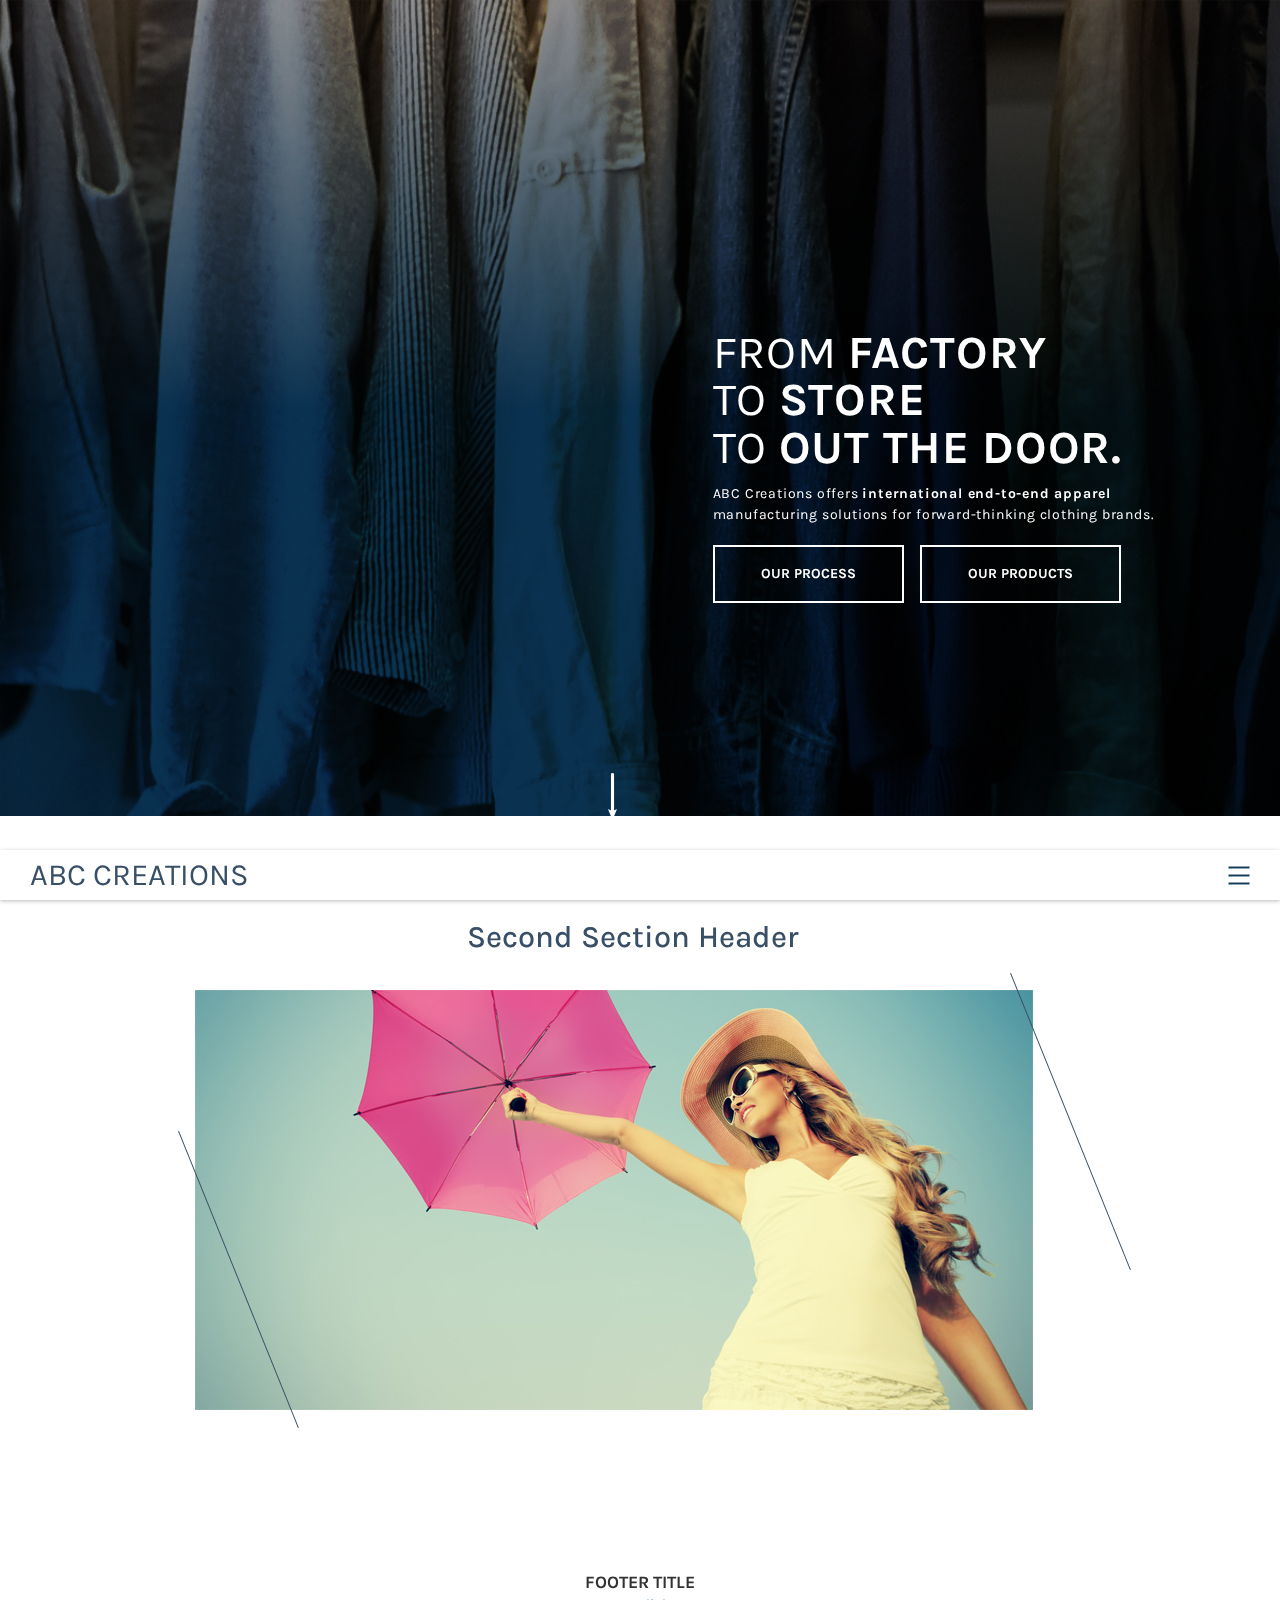
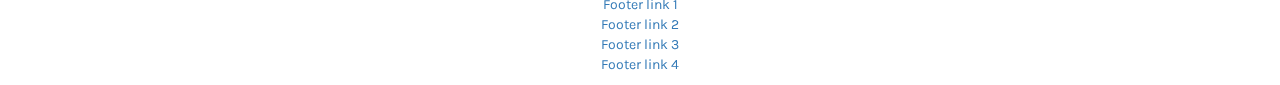
==== commit 374b8ed4: "code cleanup" ====
--- a/index.html
+++ b/index.html
@@ -11,40 +11,49 @@
 
 
   <div class='container-fluid'>
+
     <div class='row'>
       <div class='col-sm-12 no-padding'>
         <div id='gradient'></div>
-        <div style='position: absolute; width: 100%; height: 100%; background-color: black; opacity: .3;'></div>
-        <div style='position: absolute; width: 100%; height: 100%; background-color: black; opacity: .4; mix-blend-mode: overlay'></div>
-        <img style='width: 100%; height: auto;' src="images/image1.jpg">
+        <div id='color_darkener'></div>
+        <div id='color_burner'></div>
+        <img id='background' src="images/image1.jpg">
       </div>
+
       <div id ='textbox' class='col-sm-3 col-sm-offset-6'>
         <h1>FROM <span class='bold'>FACTORY</span></h1>
-        <h1>TO <strong>STORE</strong></h1>
-        <h1>TO <b>OUT THE DOOR.</b></h1>
-        <p id='subhead'>ABC Creations offers <b>international end-to-end apparel</b>
+        <h1>TO <span class='bold'>STORE</span></h1>
+        <h1>TO <span class='bold'>OUT THE DOOR.</span></h1>
+        <p id='subhead'>ABC Creations offers <span class='bold'>international end-to-end apparel</span>
           manufacturing solutions for forward-thinking clothing brands.</p>
-        <button type='button'>OUR PROCESS</button>
-        <button type='button'>OUR PRODUCTS</button>
+        <button type='button' class='btn outline'>OUR PROCESS</button>
+        <button type='button' class='btn outline'>OUR PRODUCTS</button>
       </div>
-      <div id ='down_arrow' class='col-sm-1 col-sm-offset-5' style='z-index: 2; position: fixed; left: 60px; bottom:80px;'>
+
+      <div id ='down_arrow' class='col-sm-1 col-sm-offset-5'>
         <img src='images/arrow.png'>
       </div>
     </div>
-      <div id='second_section' class='row'>
+
+    <div id='second_section' class='row'>
+    </div>
+
+    <div class='row'>
+      <div class='col-sm-4 col-sm-offset-4'>
+        <h2 id='second_header'>Second Section Header</h2>
       </div>
-      <div class='row'>
-        <div class='col-sm-4 col-sm-offset-4'>
-          <h2 style='margin-top: 105px; margin-left: 25px;' id='second_header'>Second Section Header</h2>
+
+      <div id='lady_picture_container' class='col-sm-9 col-sm-offset-2 center-block'>
+        <div id='line1' class='line_box_background'>
         </div>
-        <div style='max-width: 100%; float: none;' class='col-sm-9 col-sm-offset-2 center-block'>
-          <div id='line1' class='line_box_background'>
-          </div>
-          <img style='margin-top: 25px; margin-left: 20px; max-width: 100%; position: relative;' src="images/image2.jpg">
-          <div id='line2' class='line_box_background' style='z-index: 2;'>
-          </div>
+
+        <img id='lady_picture' src="images/image2.jpg">
+        
+        <div id='line2' class='line_box_background'>
         </div>
       </div>
+    </div>
+
   </div>
 
   <div id='nav_container' class='bottom_nav'>
--- a/css/main.css
+++ b/css/main.css
@@ -9,12 +9,39 @@
   font-family: Karla;
 }
 
+h1 {
+  font-family: Karla;
+  font-weight: normal;
+  font-size: 3.3em;
+  line-height: .6em;
+  color: #fff;
+  letter-spacing: .7px;
+}
+
+h2 {
+  font-size: 2.2em;
+  color: #384f66;
+}
+
+#color_darkener{
+  position: absolute; 
+  width: 100%; height: 100%; 
+  background-color: black; opacity: .3;
+}
+
+#color_burner {
+  position: absolute; 
+  width: 100%; height: 100%; 
+  background-color: black; opacity:.4; 
+  mix-blend-mode: overlay;
+}
+
 #gradient {
   display:inline-block;
-/*  background-image: -webkit-linear-gradient(bottom, rgba(24,118,188,1) 40%, rgba(125,185,232,0) 100%);
+  background-image: -webkit-linear-gradient(bottom, rgba(24,118,188,1) 40%, rgba(125,185,232,0) 100%);
   background-image: -moz-linear-gradient(bottom, rgba(24,118,188,1) 40%, rgba(125,185,232,0) 100%);
   background-image: -o-linear-gradient(bottom, rgba(24,118,188,1) 40%, rgba(125,185,232,0) 100%);
-  background-image: -ms-linear-gradient(bottom, rgba(24,118,188,1) 40%, rgba(125,185,232,0) 100%);*/
+  background-image: -ms-linear-gradient(bottom, rgba(24,118,188,1) 40%, rgba(125,185,232,0) 100%);
   background-image: linear-gradient(to top, #11598e 50%, #fff);
   position: absolute; width: 100%; height: 100%;
   z-index: 1;
@@ -22,17 +49,8 @@
   opacity: 1;
 }
 
-h1 {
-  font-weight: normal;
-  font-size: 2.75em;
-  line-height: .5em;
-  color: #fff;
-  letter-spacing: .8px;
-}
-
-h2 {
-  font-size: 2.2em;
-  color: #384f66;
+#background {
+  width: 100%; height: auto;
 }
 
 .logotype{
@@ -41,11 +59,13 @@
 }
 
 p#subhead {
+  margin-top: 5px;
   color: #fff;
-  font-size: .7em;
-  line-height: 1.5em;
-  letter-spacing: .85px;
-  padding-top: 10px;
+  font-size: .9em;
+  font-weight: normal;
+  line-height: 1.8em;
+  letter-spacing: .9px;
+  padding-top: 11px;
 }
 
 .bold {
@@ -59,10 +79,39 @@
 
 #textbox {
   position: absolute;
-  top: 33.3%;
-  left: 4%;
+  top: 35.5%;
+  left: 4.5%;
   z-index: 2;
   width: 40%;
+}
+
+.btn.outline {
+  background: none;
+  padding: 17px 46px;
+  margin-right: 13px;
+  margin-top: 10px;
+  border-radius:0;
+  border: 2px solid #fff;
+  font-weight: bold;
+  color: #fff;
+}
+
+.btn.outline:hover {
+  background: white;
+  padding: 17px 46px;
+  margin-right: 13px;
+  margin-top: 10px;
+  border-radius:0;
+  border: 2px solid #fff;
+  font-weight: bold;
+  color: #384f66;
+}
+
+
+#down_arrow{
+  z-index: 2; 
+  position: fixed; 
+  left: 60px; bottom:80px;
 }
 
 .bottom_nav {
@@ -93,7 +142,22 @@
 #second_header {
   position: static;
   top: 500px;
-}
+  margin-top: 105px; 
+  margin-left: 25px;
+}
+
+#lady_picture_container{
+  max-width: 100%; 
+  float: none;
+}
+
+#lady_picture{
+  position: relative;
+  margin-top: 25px; 
+  margin-left: 20px; 
+  max-width: 100%;
+}
+
 
 /*for diagonal lines:*/
 
@@ -141,3 +205,67 @@
 footer.li footer.lh {
   display:inline;
 }
+
+/*for arrow ani*/
+
+.bounce {
+  -webkit-animation: bounce 2s infinite ease-in-out;
+}
+
+@-webkit-keyframes bounce {
+  0%, 20%, 60%, 100%  { -webkit-transform: translateY(0); }
+    40%  { -webkit-transform: translateY(-20px); }
+  80% { -webkit-transform: translateY(-10px); }
+}
+
+
+@media only screen and (max-width: 1025px) {
+  h1 {
+    font-family: Karla;
+    font-weight: normal;
+    font-size: 3em;
+    line-height: .5em;
+    color: #fff;
+    letter-spacing: .5px;
+  }
+
+  p#subhead {
+    margin-top: 5px;
+    color: #fff;
+    font-size: .8em;
+    font-weight: normal;
+    line-height: 1.5em;
+    letter-spacing: .7px;
+    padding-top: 10px;
+  }
+
+  .btn.outline {
+    background: none;
+    padding: 13px 30px;
+    margin-right: 10px;
+    margin-top: 8px;
+    border-radius:0;
+    border: 1.5px solid #fff;
+    font-weight: bold;
+    color: #fff;
+  }
+
+  #line1 {
+    position: absolute;
+    right: -30%;
+    top: 30%;
+    z-index: 2;
+  }
+}
+
+@media only screen and (min-width: 1225px) {
+  p#subhead {
+    margin-top: 5px;
+    color: #fff;
+    font-size: 1em;
+    font-weight: normal;
+    line-height: 1.5em;
+    letter-spacing: .8px;
+    padding-top: 10px;
+  }
+}